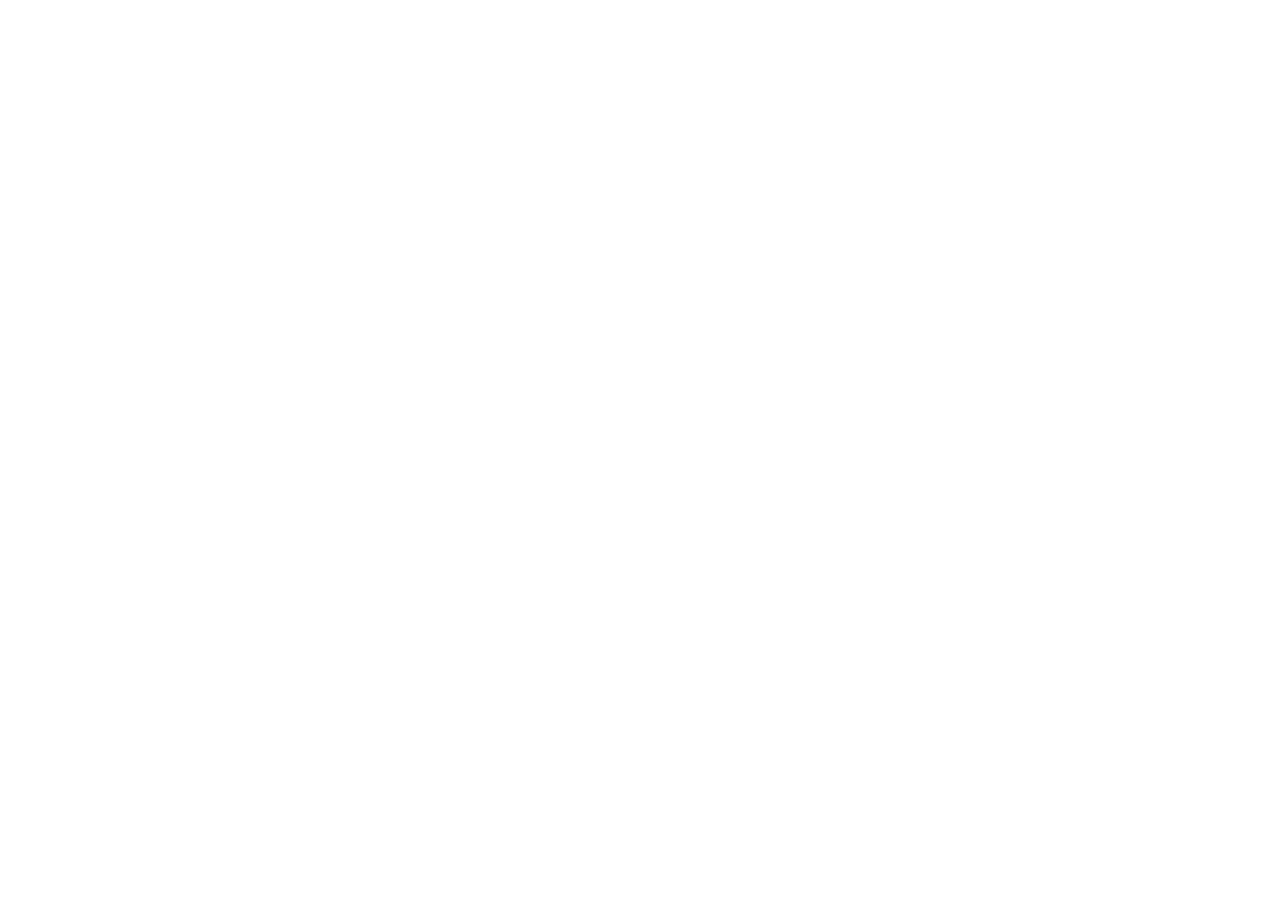
==== index.html @ 22535a83 "Add files via upload" ====
<!DOCTYPE html>
<html lang="en">
<head>
    <meta charset="UTF-8">
    <meta name="viewport" content="width=device-width, initial-scale=1.0">
    <title>Sign Up Form</title>
    <link rel = "stylesheet" href = "styles.css">
</head>
<body>
    
</body>
</html>
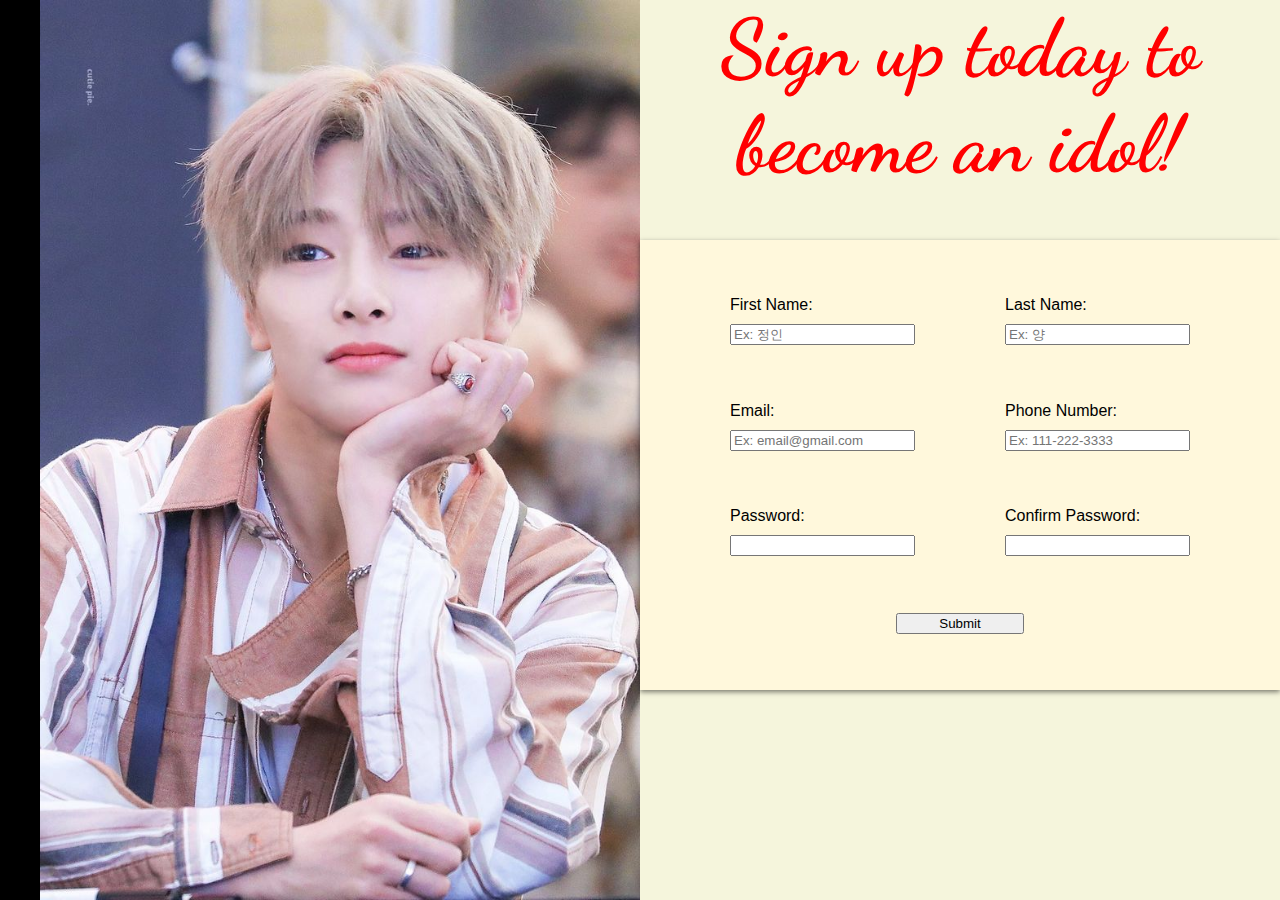
==== commit 73d9d1f3: "First" ====
--- a/index.html
+++ b/index.html
@@ -5,8 +5,50 @@
     <meta name="viewport" content="width=device-width, initial-scale=1.0">
     <title>Sign Up Form</title>
     <link rel = "stylesheet" href = "styles.css">
+    <link href="https://fonts.googleapis.com/css2?family=Dancing+Script&display=swap" rel="stylesheet">
 </head>
 <body>
+    <div id = "structure">
+        <div id="image"></div>
+        <div id = "secondHalf">
+            <h1>Sign up today to become an idol! </h1>
+            <div class = "form">
+                <form action = "results.html" method = "GET">
+                    <div id = "name">
+                        <div class = "prompt">
+                            <label for = "first_name">First Name: </label>
+                            <input type = "text" id = "first_name" placeholder = "Ex: 정인" name = "first_name">
+                        </div>
+                        <div class = "prompt">
+                            <label for = "last_name">Last Name: </label>
+                            <input type = "text" id = "last_name" placeholder = "Ex: 양" name = "last_name">
+                        </div>
+                    </div>
+                    <div class = "contactInformation">
+                        <div class = "prompt">
+                            <label for = "email">Email: </label>
+                            <input type = "email" id = "email" placeholder = "Ex: email@gmail.com" name = "email">
+                        </div>
+                        <div class = "prompt">
+                            <label for = "phoneNumber">Phone Number: </label>
+                            <input type = "text" id = "phoneNumber" placeholder = "Ex: 111-222-3333" name = "phoneNumber">
+                        </div>
+                    </div>
+                    <div class = "password">
+                        <div class = "prompt">
+                            <label for = "password">Password: </label>
+                            <input type = "password" id = "password" name = "password">
+                        </div>
+                        <div class = "prompt">
+                            <label for = "confirmedPassword">Confirm Password: </label>
+                            <input type = "password" id = "confirmedPassword" name = "confirmedPassword">
+                        </div>
+                    </div>
+                    <button type = "submit">Submit</button>
+                </form>
+            </div>
+        </div>
+    </div>
     
 </body>
 </html>--- a/styles.css
+++ b/styles.css
@@ -0,0 +1,66 @@
+html, body{
+    margin : 0px;
+    padding : 0px;
+    background-color:beige;
+}
+
+#image{
+    background-image: url('yangJeongin.jpg');
+    background-repeat: no-repeat;
+    background-size: contain;
+    background-position: right center;
+    width : 50vw;
+    height: 100vh;
+    background-color: black;
+}
+
+h1{
+    font-size: 5rem;
+    color: red;
+    font-family: 'Dancing Script';
+    text-align: center;
+    margin : 0px;
+    margin-bottom : 3rem;
+}
+
+#structure{
+    display: flex;
+}
+
+#name, .contactInformation, .password{
+    display: flex;
+    width: 50vw;
+    justify-content:space-evenly;
+}
+
+ #secondHalf{
+    width : 50vw;
+ }
+
+ .form{
+    box-shadow: 0px 2px 5px rgba(0, 0, 0, 0.5);
+    background-color:cornsilk;
+    display: flex;
+    flex-direction: column;
+    height: 50vh;
+    justify-content: space-evenly;
+    font-family:'Gill Sans', 'Gill Sans MT', Calibri, 'Trebuchet MS', sans-serif;
+ }
+
+ form{
+    display: flex;
+    flex-direction: column;
+    justify-content : space-evenly;
+    height: 50vh;
+    align-items: center;
+ }
+ 
+ button{
+    width : 10vw;
+ }
+
+ .prompt{
+    display: flex;
+    flex-direction: column;
+    gap: 10px;
+ }